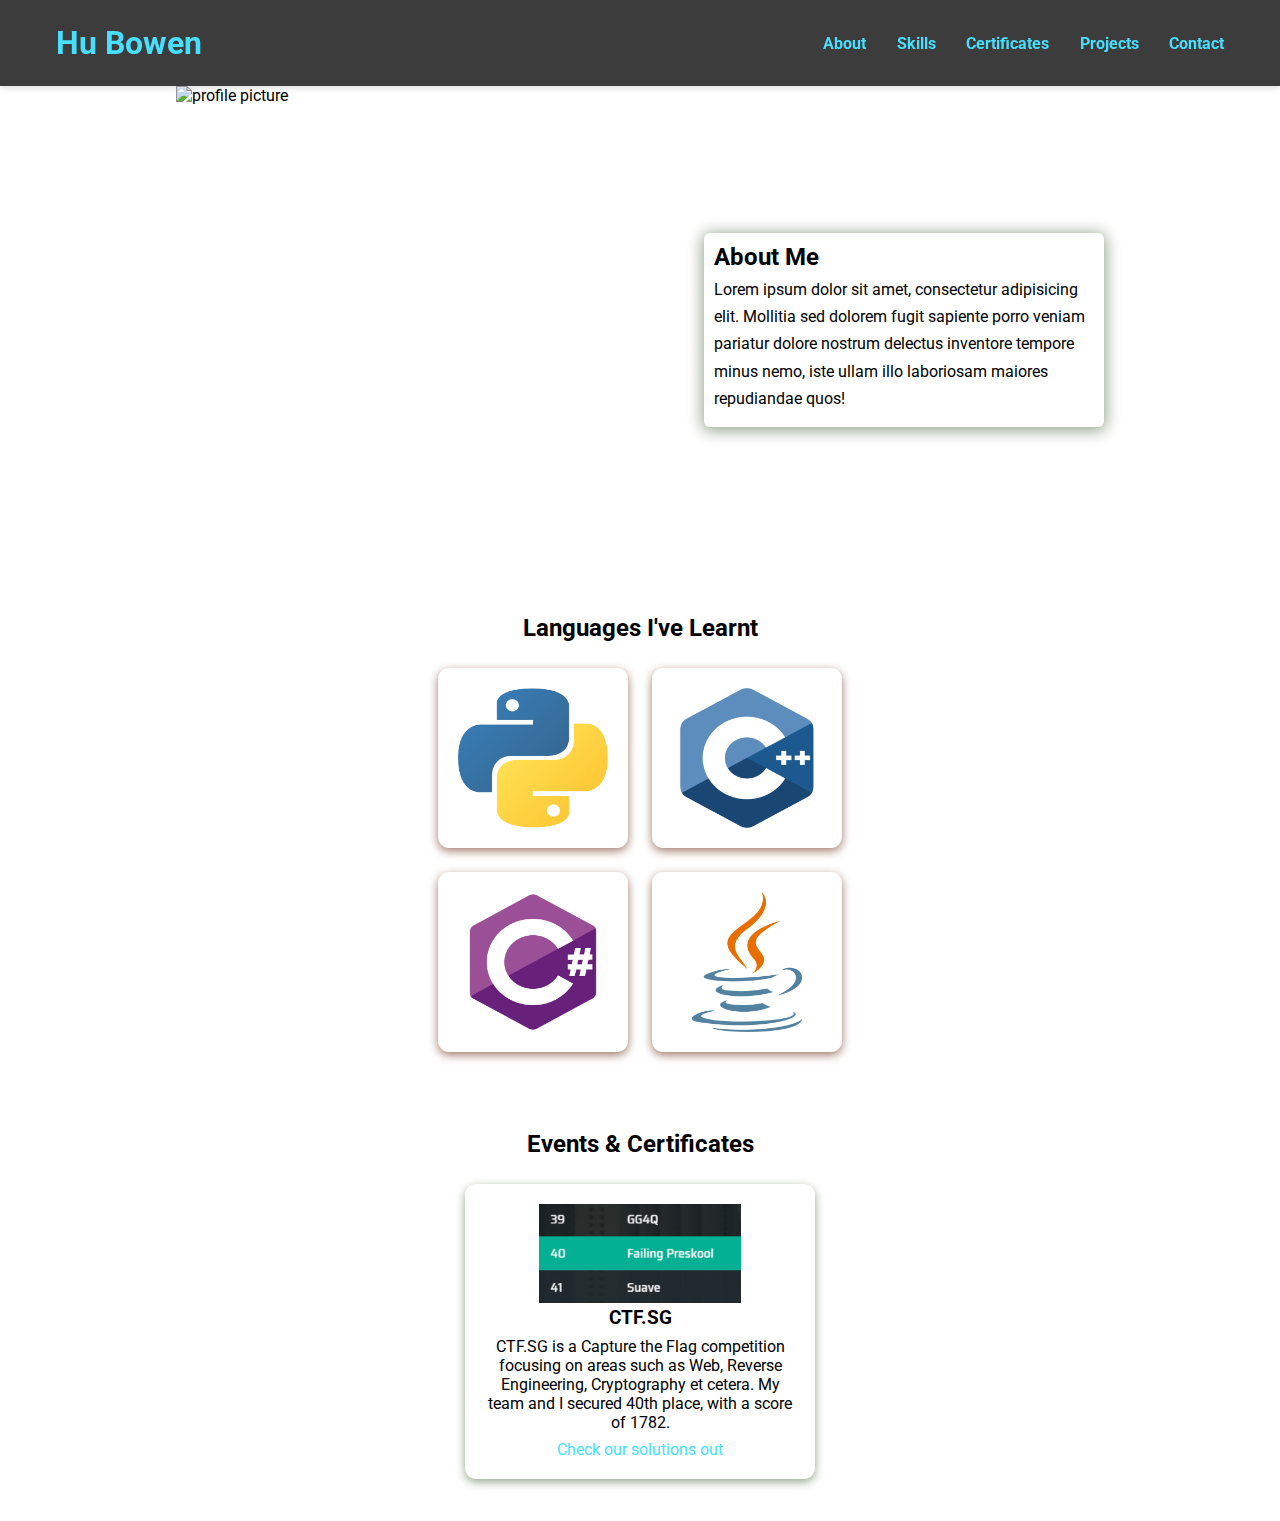
==== index.html @ 63ae92db "添加了证明书" ====
<!DOCTYPE html>
<html lang="en">
<head>
    <meta charset="UTF-8">
    <meta http-equiv="X-UA-Compatible" content="IE=edge" />
    <meta name="viewport" content="width=device-width, initial-scale=1.0" />
    <title>Hu Bowen | Portfolio</title>

    <!-- CSS -->
    <link rel="stylesheet" href="assets/css/styles.css"/>

    <!-- Favicons -->
    <link rel="icon" type="image/png" sizes="32x32" href="assets/icons/favicon-32x32.png">

    <!-- CSS CDN -->
    <link rel="stylesheet" href="https://cdnjs.cloudflare.com/ajax/libs/animate.css/4.1.1/animate.min.css">
</head>
<body>
    <!-- Nav Bar -->
    <nav>
        <h1>Hu Bowen</h1>
        <ul class="navigation">
            <li><a href="#about" class="nav_link">About</a></li>
            <li><a href="#skills" class="nav_link">Skills</a></li>
            <li><a href="#certs" class="nav_link">Certificates</a></li>
            <li><a href="#projects" class="nav_link">Projects</a></li>
            <li><a href="#contact" class="nav_link">Contact</a></li>
        </ul>

        <button class="burger-menu" id="burger-menu">
            <ion-icon class="bars" name="menu-outline"></ion-icon>
        </button>
    </nav>

    <!-- About Me Section -->
    <section class="hero" id="about">
        <img src="assets/images/profile_pic.jpg" alt="profile picture" loading="lazy" class="profile-img">

        <div class="bio animate__animated animate__shakeX">
            <h2 class="bio-title">About Me</h2>
            <p class="bio-text">
                Lorem ipsum dolor sit amet, consectetur adipisicing elit. Mollitia sed
                dolorem fugit sapiente porro veniam pariatur dolore nostrum delectus
                inventore tempore minus nemo, iste ullam illo laboriosam maiores
                repudiandae quos!
            </p>
        </div>
    </section>

    <!-- Languages -->
    <section class="skills" id="skills">
        <h2 class="skill-header">Languages I've Learnt</h2>

        <div class="skills-wrapper">
            <div class="first-set animate__animated animate__pulse">
                <img src="assets/images/python.png" alt="python3" loading="lazy" class="icon icon-card">
                <img src="assets/images/cpp.png" alt="cpp" loading="lazy" class="icon icon-card">
            </div>

            <div class="first-set animate__animated animate__pulse">
                <img src="assets/images/csharp.png" alt="python3" loading="lazy" class="icon icon-card">
                <img src="assets/images/java.png" alt="cpp" loading="lazy" class="icon icon-card">
            </div>
        </div>
    </section>

    <!-- Certificates -->
    <section class="certificates" id="certs">
        <h2 class="certs-header">Events & Certificates</h2>

        <div class="certs-container">
            <div class="cert-container cert-card">
                <img src="assets/images/certs/CTFSG.png" alt="CTFSG" loading="lazy" class="certs-pic"/>
                <h3 class="cert-title">CTF.SG</h3>
                <p class="cert-details">CTF.SG is a Capture the Flag competition focusing on areas such as Web, Reverse Engineering, Cryptography et cetera. My team and I secured 40th place, with a score of 1782.</p>
                <a href="https://gist.github.com/wHo69/78b3a89e1e554e4aa8acd1f747c361bf" class="project-link">Check our solutions out</a>
            </div>
        </div>
    </section>

        <!-- Projects -->


    <!-- Script Src -->
    <script src="assets/js/app.js"></script>

    <!-- Ion icons scripts -->
    <script type="module" src="https://unpkg.com/ionicons@5.5.2/dist/ionicons/ionicons.esm.js"></script>
    <script nomodule src="https://unpkg.com/ionicons@5.5.2/dist/ionicons/ionicons.js"></script>
</body>
</html>
---- assets/css/styles.css ----
@import url("https://fonts.googleapis.com/css2?family=Roboto:ital,wght@0,400;0,900;1,700&display=swap");

/* Variables */
:root {
    --font-family: "Roboto", sans-serf;
    --normal-font: 400;
    --bold-font: 700;
    --bolder-font: 900;
    --bg-color: #3d3c3c;
    --primary-color: #48dfff;
    --secondary-color: #ff793c;
    --primary-shadow: #95a68e;
    --secondary-shadow: #a17a69;
    --bottom-margin: 0.5rem;
    --bottom-margin-2: 1rem;
    --line-height: 1.7rem;
    --transition: 0.3s;
}

html {
    scroll-behavior: smooth;
}

/* CSS Resets */
* {
    margin: 0;
    padding: 0;
    box-sizing: border-box;
}

ul {
    list-style-type: none;
}

a {
    text-decoration: none;
    color: var(--primary-color);
}

a:hover {
    color: var(--secondary-color);
}

body {
    font-family: var(--font-family);
}

/* Nav Bar Styling */
nav {
    position: sticky;
    top: 0;
    left: 0;
    z-index: 1;
    display: flex;
    align-items: center;
    justify-content: space-between;
    padding: 1.5rem 3.5rem;
    background-color: var(--bg-color);
    box-shadow: 0 3px 5px rgba(0, 0, 0, 0.1);
}

nav h1 {
    color: var(--primary-color);
}

nav a {
    color: var(--primary-color);
    transition: var(--transition);
}
nav a:hover {
    color: var(--secondary-color);
    border-bottom: 2px solid var(--secondary-color);
}

nav ul {
    display: flex;
    gap: 1.9rem;
}

nav ul li {
    font-weight: var(--bold-font);
}

/* Hide Burger */
.burger-menu {
    color: var(--primary-color);
    font-size: 2rem;
    border: 0;
    background-color: transparent;
    cursor: pointer;
    display: none;
}

/* About Me Styling */
.hero {
    display: flex;
    align-items: center;
    justify-content: center;
    gap: 2.5rem;
    max-width: 68.75rem;
    margin: auto;
}

.hero img {
    height: 30.5rem;
    width: 30.5rem;
}

.bio {
    width: 25rem;
    padding: 0.625rem;
    border-radius: 6px;
    box-shadow: 0px 2px 15px 2px var(--primary-shadow);
}

.bio h1 {
    margin-bottom: var(--bottom-margin);
}

.bio p {
    line-height: var(--line-height);
    padding: 0.3rem 0;
}

/* Skills Styling */
.skills {
    max-width: 68.75rem;
    text-align: center;
    margin: 2.5rem auto auto;
}

.skill-header {
    margin-bottom: 1rem;
}

.skills-wrapper img {
    padding: 1.25rem;
}

.icon {
    width: 11.875rem;
    height: 11.25rem;
}

.icon-card {
    background-color: #fff;
    border-radius: 11px;
    box-shadow: 0 3px 10px var(--secondary-shadow);
    padding: 20px;
    margin: 10px;
}

/* Certs Styling */
.certificates {
    padding: 32px 0;
    margin-top: 2rem;
}

.certs-pic {
    width: 65%;
    height: 60%;
}

.certs-container {
    display: flex;
    align-items: center;
    justify-content: center;
}

.certs-header {
    text-align: center;
    margin-bottom: 1rem;
}

.cert-container {
    text-align: center;
    width: 21.875rem;
    padding: 1rem;
}

.cert-title {
    margin-bottom: var(--bottom-margin);
}

.cert-details {
    margin-bottom: var(--bottom-margin);
}

.cert-card {
    background-color: #fff;
    border-radius: 11px;
    box-shadow: 0 3px 10px var(--primary-shadow);
    padding: 20px;
    margin: 10px;
}
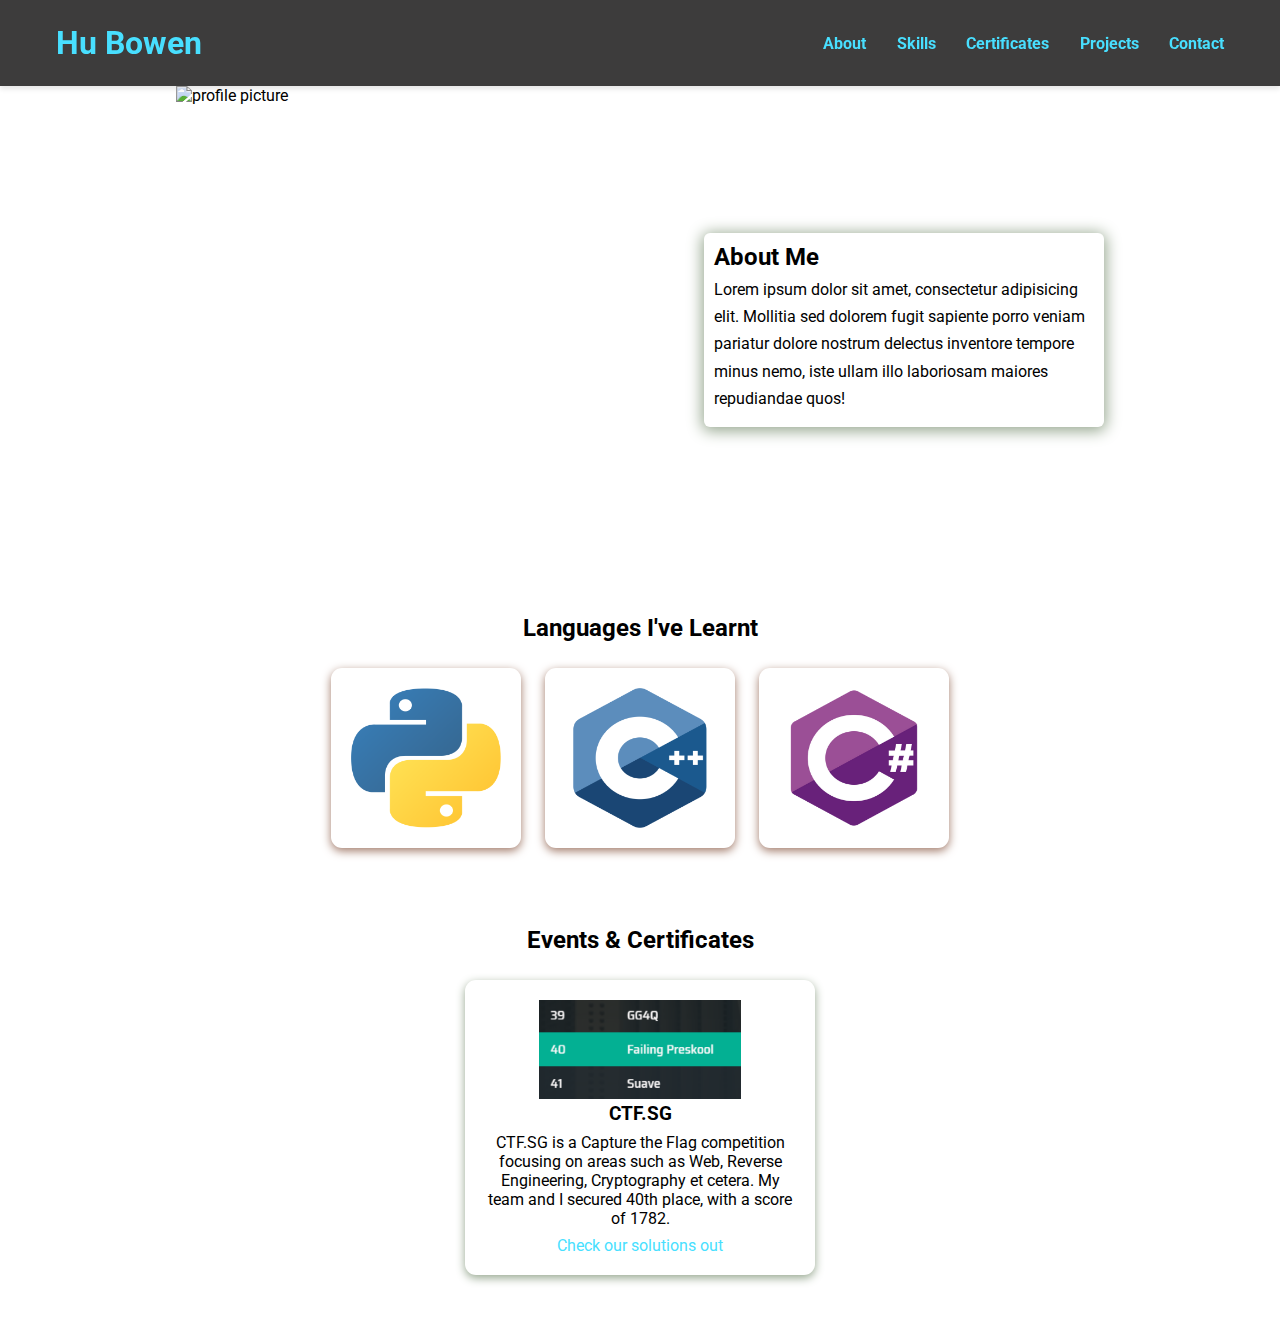
==== commit 84137fed: "Update skills" ====
--- a/index.html
+++ b/index.html
@@ -55,11 +55,7 @@
             <div class="first-set animate__animated animate__pulse">
                 <img src="assets/images/python.png" alt="python3" loading="lazy" class="icon icon-card">
                 <img src="assets/images/cpp.png" alt="cpp" loading="lazy" class="icon icon-card">
-            </div>
-
-            <div class="first-set animate__animated animate__pulse">
-                <img src="assets/images/csharp.png" alt="python3" loading="lazy" class="icon icon-card">
-                <img src="assets/images/java.png" alt="cpp" loading="lazy" class="icon icon-card">
+                <img src="assets/images/csharp.png" alt="csharp" loading="lazy" class="icon icon-card">
             </div>
         </div>
     </section>
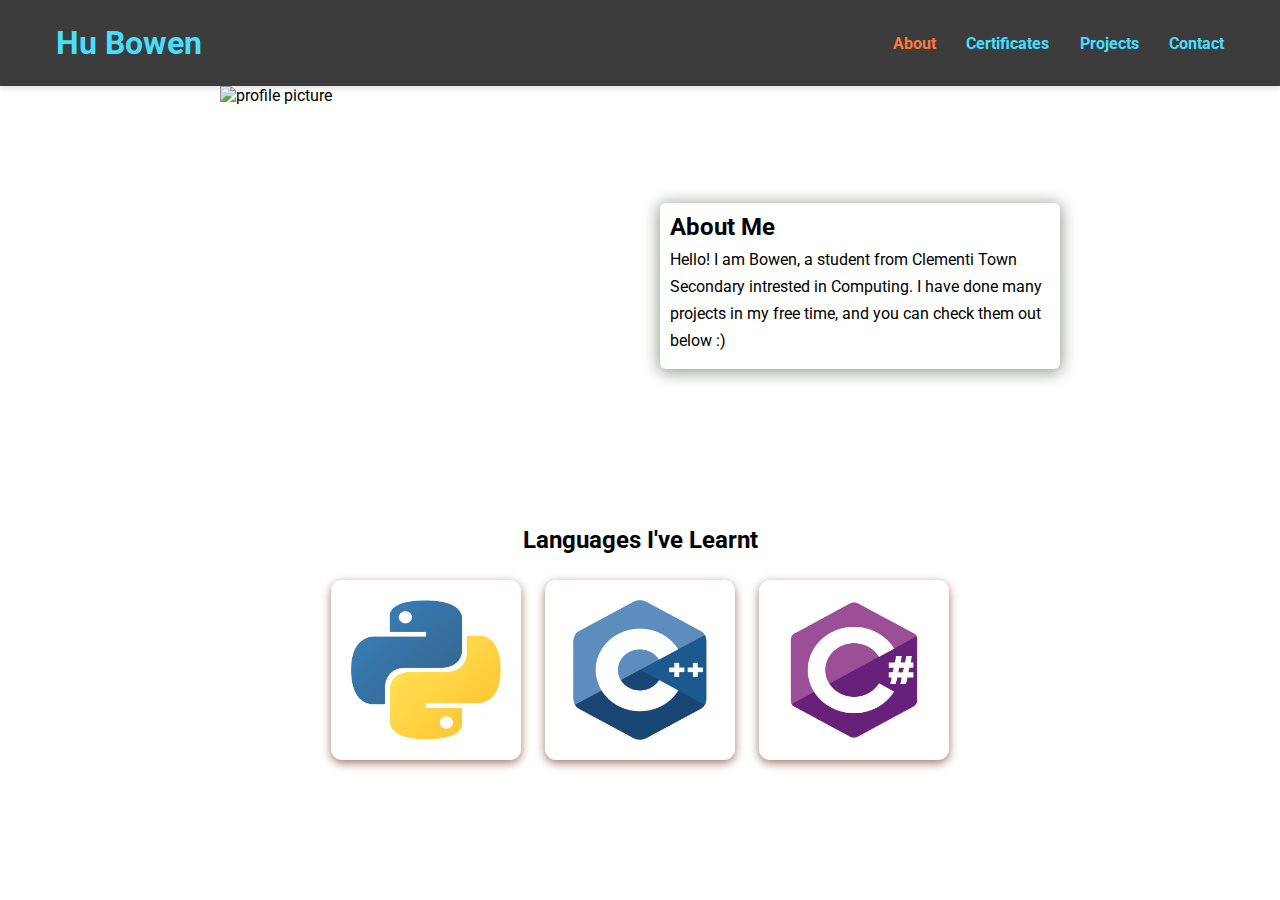
==== commit 3420faf8: "Initial commit" ====
--- a/index.html
+++ b/index.html
@@ -20,15 +20,14 @@
     <nav>
         <h1>Hu Bowen</h1>
         <ul class="navigation">
-            <li><a href="#about" class="nav_link">About</a></li>
-            <li><a href="#skills" class="nav_link">Skills</a></li>
-            <li><a href="#certs" class="nav_link">Certificates</a></li>
-            <li><a href="#projects" class="nav_link">Projects</a></li>
-            <li><a href="#contact" class="nav_link">Contact</a></li>
+            <li><a href="/" class="nav_link active">About</a></li>
+            <li><a href="/certs.html" class="nav_link">Certificates</a></li>
+            <li><a href="/projects.html" class="nav_link">Projects</a></li>
+            <li><a href="/contact.html" class="nav_link">Contact</a></li>
         </ul>
 
         <button class="burger-menu" id="burger-menu">
-            <ion-icon class="bars" name="menu-outline"></ion-icon>
+           <ion-icon class="bars" name="menu-outline"></ion-icon>
         </button>
     </nav>
 
@@ -39,10 +38,8 @@
         <div class="bio animate__animated animate__shakeX">
             <h2 class="bio-title">About Me</h2>
             <p class="bio-text">
-                Lorem ipsum dolor sit amet, consectetur adipisicing elit. Mollitia sed
-                dolorem fugit sapiente porro veniam pariatur dolore nostrum delectus
-                inventore tempore minus nemo, iste ullam illo laboriosam maiores
-                repudiandae quos!
+                Hello! I am Bowen, a student from Clementi Town Secondary intrested in Computing.
+                I have done many projects in my free time, and you can check them out below :)
             </p>
         </div>
     </section>
@@ -60,23 +57,6 @@
         </div>
     </section>
 
-    <!-- Certificates -->
-    <section class="certificates" id="certs">
-        <h2 class="certs-header">Events & Certificates</h2>
-
-        <div class="certs-container">
-            <div class="cert-container cert-card">
-                <img src="assets/images/certs/CTFSG.png" alt="CTFSG" loading="lazy" class="certs-pic"/>
-                <h3 class="cert-title">CTF.SG</h3>
-                <p class="cert-details">CTF.SG is a Capture the Flag competition focusing on areas such as Web, Reverse Engineering, Cryptography et cetera. My team and I secured 40th place, with a score of 1782.</p>
-                <a href="https://gist.github.com/wHo69/78b3a89e1e554e4aa8acd1f747c361bf" class="project-link">Check our solutions out</a>
-            </div>
-        </div>
-    </section>
-
-        <!-- Projects -->
-
-
     <!-- Script Src -->
     <script src="assets/js/app.js"></script>
 
@@ -84,4 +64,4 @@
     <script type="module" src="https://unpkg.com/ionicons@5.5.2/dist/ionicons/ionicons.esm.js"></script>
     <script nomodule src="https://unpkg.com/ionicons@5.5.2/dist/ionicons/ionicons.js"></script>
 </body>
-</html>+</html>
--- a/assets/css/styles.css
+++ b/assets/css/styles.css
@@ -59,6 +59,10 @@
     box-shadow: 0 3px 5px rgba(0, 0, 0, 0.1);
 }
 
+.active {
+    color: var(--secondary-color);
+}
+
 nav h1 {
     color: var(--primary-color);
 }
@@ -102,8 +106,8 @@
 }
 
 .hero img {
-    height: 30.5rem;
-    width: 30.5rem;
+    height: 25rem;
+    width: 25rem;
 }
 
 .bio {
@@ -192,4 +196,76 @@
     box-shadow: 0 3px 10px var(--primary-shadow);
     padding: 20px;
     margin: 10px;
+}
+
+/* Small device Styling */
+@media screen and (max-width: 720px) {
+    /* Nav Bar */
+    nav {
+        paddding: 1.5rem 1rem;
+    }
+    nav ul {
+        position: fixed;
+        background-color: var(--bg-color);
+        flex-direction: column;
+        top: 86px;
+        left: 50%;
+        width: 50%;
+        text-align: center;
+        transform: translateX(120%);
+        transition: transform 0.5s ease-in;
+    }
+    nav ul li {
+        margin: 8px;
+    }
+    .burger-menu {
+        display: block;
+    }
+    nav ul.show {
+        transform: translateX(0);
+    }
+
+    /* About Me */
+    .hero {
+        margin-top: -1rem;
+        flex-direction: column;
+        gap: 0;
+    }
+    .hero img {
+        height: 20rem;
+        width: 20rem;
+    }
+    .bio {
+        width: 20.5rem;
+    }
+
+    /* Skill Section */
+    .icon {
+        width: 5.875rem;
+        height: 5.875rem;
+    }
+
+    /* Certs Section */
+    .certs-container {
+        flex-direction: column;
+    }
+    .cert-container {
+        width: 20.875rem;
+    }
+}
+
+/* For ultra small displays */
+@media screen and (max-width: 420px) {
+    .hero img {
+        height: 15rem;
+        width: 15rem;
+    }
+    
+    .bio {
+        width: 18.3rem;
+    }
+
+    .cert-container {
+        width: 17.875rem;
+    }
 }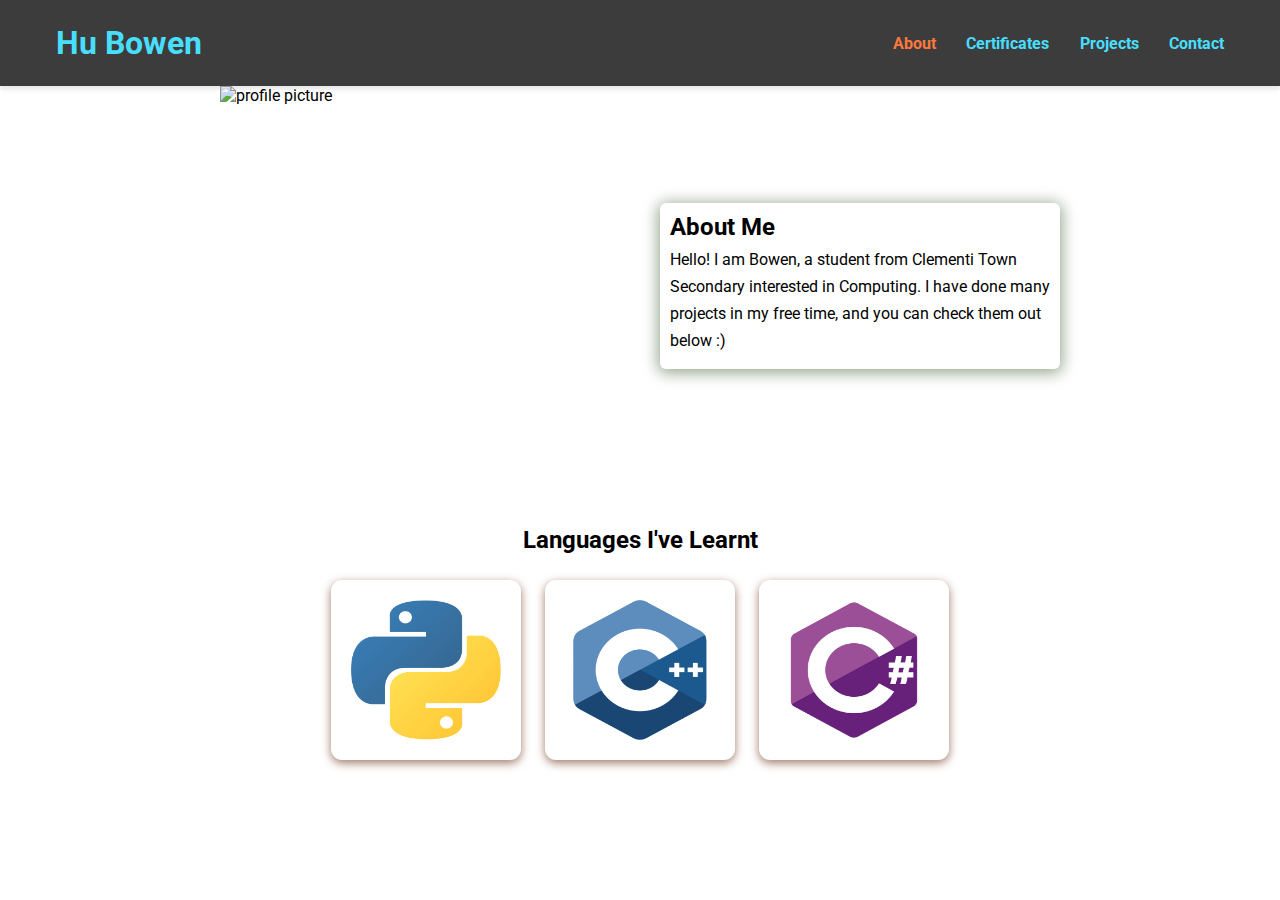
==== commit d1667156: "Fixed webpage transitions." ====
--- a/index.html
+++ b/index.html
@@ -20,10 +20,10 @@
     <nav>
         <h1>Hu Bowen</h1>
         <ul class="navigation">
-            <li><a href="/" class="nav_link active">About</a></li>
-            <li><a href="/certs.html" class="nav_link">Certificates</a></li>
-            <li><a href="/projects.html" class="nav_link">Projects</a></li>
-            <li><a href="/contact.html" class="nav_link">Contact</a></li>
+            <li><a href="./index.html" class="nav_link active">About</a></li>
+            <li><a href="./certs.html" class="nav_link">Certificates</a></li>
+            <li><a href="./projects.html" class="nav_link">Projects</a></li>
+            <li><a href="./contact.html" class="nav_link">Contact</a></li>
         </ul>
 
         <button class="burger-menu" id="burger-menu">
@@ -31,37 +31,42 @@
         </button>
     </nav>
 
-    <!-- About Me Section -->
-    <section class="hero" id="about">
-        <img src="assets/images/profile_pic.jpg" alt="profile picture" loading="lazy" class="profile-img">
+    <!-- Transition -->
+    <main id="swup" class="transition-fade">
+        <!-- About Me Section -->
+        <section class="hero" id="about">
+            <img src="assets/images/profile_pic.jpg" alt="profile picture" loading="lazy" class="profile-img">
 
-        <div class="bio animate__animated animate__shakeX">
-            <h2 class="bio-title">About Me</h2>
-            <p class="bio-text">
-                Hello! I am Bowen, a student from Clementi Town Secondary intrested in Computing.
-                I have done many projects in my free time, and you can check them out below :)
-            </p>
-        </div>
-    </section>
+            <div class="bio animate__animated animate__shakeX">
+                <h2 class="bio-title">About Me</h2>
+                <p class="bio-text">
+                    Hello! I am Bowen, a student from Clementi Town Secondary interested in Computing.
+                    I have done many projects in my free time, and you can check them out below :)
+                </p>
+            </div>
+        </section>
 
-    <!-- Languages -->
-    <section class="skills" id="skills">
-        <h2 class="skill-header">Languages I've Learnt</h2>
+        <!-- Languages -->
+        <section class="skills" id="skills">
+            <h2 class="skill-header">Languages I've Learnt</h2>
 
-        <div class="skills-wrapper">
-            <div class="first-set animate__animated animate__pulse">
-                <img src="assets/images/python.png" alt="python3" loading="lazy" class="icon icon-card">
-                <img src="assets/images/cpp.png" alt="cpp" loading="lazy" class="icon icon-card">
-                <img src="assets/images/csharp.png" alt="csharp" loading="lazy" class="icon icon-card">
+            <div class="skills-wrapper">
+                <div class="first-set animate__animated animate__pulse">
+                    <img src="assets/images/python.png" alt="python3" loading="lazy" class="icon icon-card">
+                    <img src="assets/images/cpp.png" alt="cpp" loading="lazy" class="icon icon-card">
+                    <img src="assets/images/csharp.png" alt="csharp" loading="lazy" class="icon icon-card">
+                </div>
             </div>
-        </div>
-    </section>
+        </section>
+    </main>
 
-    <!-- Script Src -->
+    <!-- Script Source -->
+    <script src="https://unpkg.com/swup@latest/dist/swup.min.js"></script>
     <script src="assets/js/app.js"></script>
 
     <!-- Ion icons scripts -->
     <script type="module" src="https://unpkg.com/ionicons@5.5.2/dist/ionicons/ionicons.esm.js"></script>
     <script nomodule src="https://unpkg.com/ionicons@5.5.2/dist/ionicons/ionicons.js"></script>
+
 </body>
 </html>
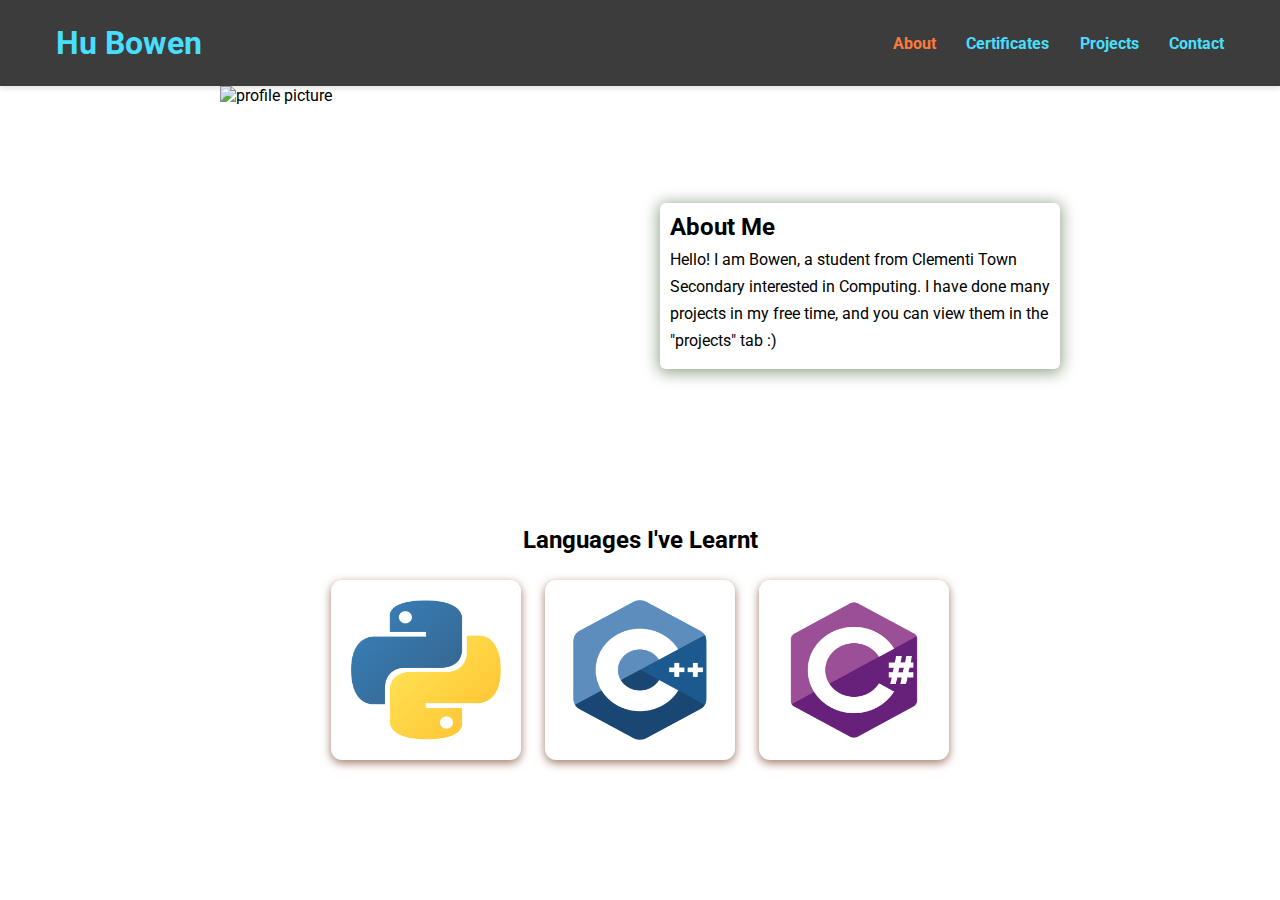
==== commit df560019: "Fixed spelling" ====
--- a/index.html
+++ b/index.html
@@ -41,7 +41,7 @@
                 <h2 class="bio-title">About Me</h2>
                 <p class="bio-text">
                     Hello! I am Bowen, a student from Clementi Town Secondary interested in Computing.
-                    I have done many projects in my free time, and you can check them out below :)
+                    I have done many projects in my free time, and you can view them in the "projects" tab :)
                 </p>
             </div>
         </section>
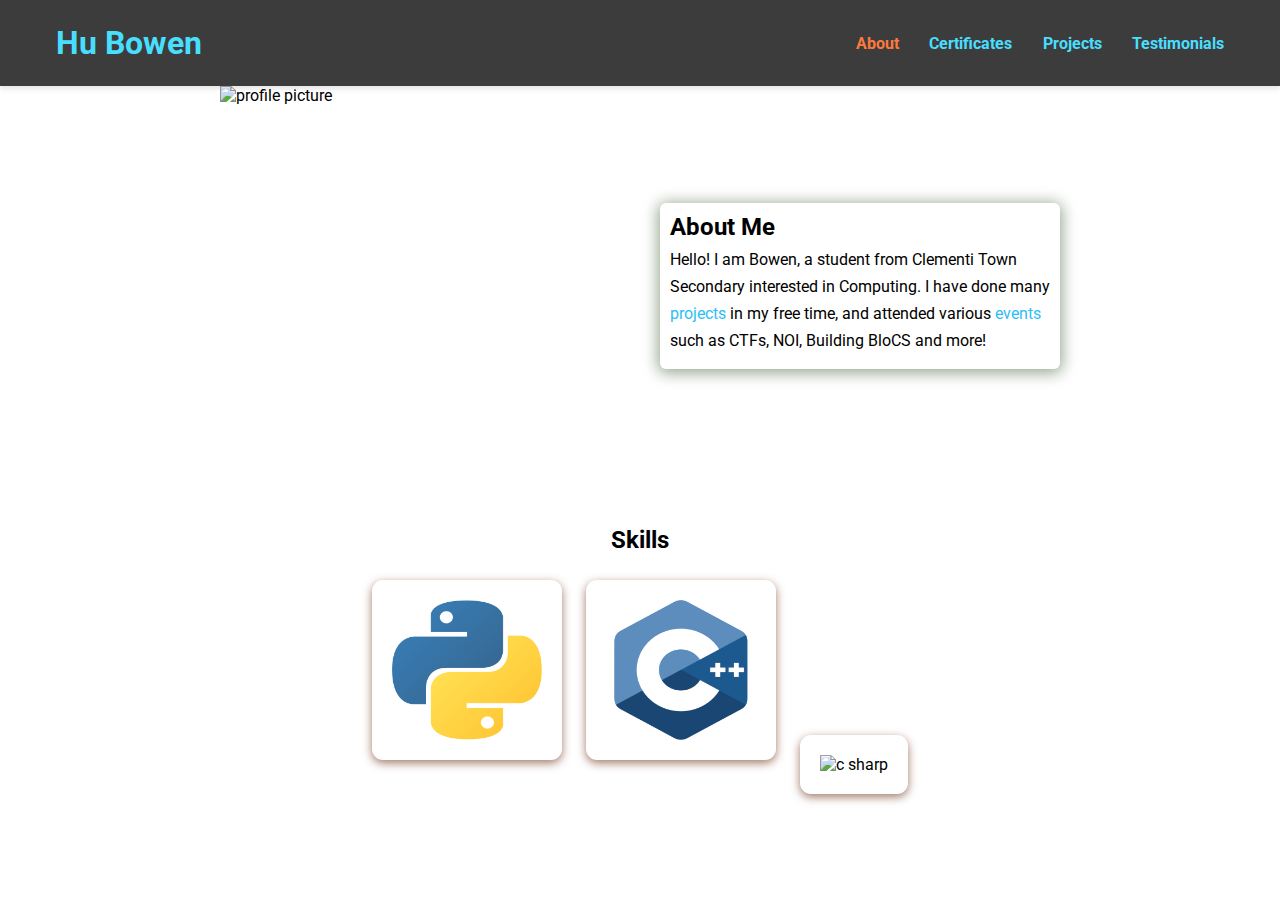
==== commit b23de8f0: "Update swup.js link" ====
--- a/index.html
+++ b/index.html
@@ -9,11 +9,16 @@
     <!-- CSS -->
     <link rel="stylesheet" href="assets/css/styles.css"/>
 
+    <!-- Scripts -->
+    <script type="text/javascript" src="https://ajax.googleapis.com/ajax/libs/jquery/2.1.1/jquery.min.js"></script>
+
+
     <!-- Favicons -->
     <link rel="icon" type="image/png" sizes="32x32" href="assets/icons/favicon-32x32.png">
 
     <!-- CSS CDN -->
     <link rel="stylesheet" href="https://cdnjs.cloudflare.com/ajax/libs/animate.css/4.1.1/animate.min.css">
+    <link rel="stylesheet" href="https://cdnjs.cloudflare.com/ajax/libs/font-awesome/4.7.0/css/font-awesome.min.css">
 </head>
 <body>
     <!-- Nav Bar -->
@@ -23,7 +28,7 @@
             <li><a href="./index.html" class="nav_link active">About</a></li>
             <li><a href="./certs.html" class="nav_link">Certificates</a></li>
             <li><a href="./projects.html" class="nav_link">Projects</a></li>
-            <li><a href="./contact.html" class="nav_link">Contact</a></li>
+            <li><a href="./testimonials.html" class="nav_link">Testimonials</a></li>
         </ul>
 
         <button class="burger-menu" id="burger-menu">
@@ -41,27 +46,28 @@
                 <h2 class="bio-title">About Me</h2>
                 <p class="bio-text">
                     Hello! I am Bowen, a student from Clementi Town Secondary interested in Computing.
-                    I have done many projects in my free time, and you can view them in the "projects" tab :)
+                    I have done many <a href="./projects.html">projects</a> in my free time, and attended various 
+                    <a href="./certs.html">events</a> such as CTFs, NOI, Building BloCS and more!
                 </p>
             </div>
         </section>
 
         <!-- Languages -->
         <section class="skills" id="skills">
-            <h2 class="skill-header">Languages I've Learnt</h2>
+            <h2 class="skill-header">Skills</h2>
 
             <div class="skills-wrapper">
                 <div class="first-set animate__animated animate__pulse">
                     <img src="assets/images/python.png" alt="python3" loading="lazy" class="icon icon-card">
                     <img src="assets/images/cpp.png" alt="cpp" loading="lazy" class="icon icon-card">
-                    <img src="assets/images/csharp.png" alt="csharp" loading="lazy" class="icon icon-card">
+                    <img src="assets/images/csharp.svg" alt="c sharp" loading="lazy" class="icon icon-card">
                 </div>
             </div>
         </section>
     </main>
 
     <!-- Script Source -->
-    <script src="https://unpkg.com/swup@latest/dist/swup.min.js"></script>
+    <script src="https://unpkg.com/swup@3"></script>
     <script src="assets/js/app.js"></script>
 
     <!-- Ion icons scripts -->
--- a/assets/css/styles.css
+++ b/assets/css/styles.css
@@ -11,6 +11,7 @@
     --secondary-color: #ff793c;
     --primary-shadow: #95a68e;
     --secondary-shadow: #a17a69;
+    --top-margin: 0.3rem;
     --bottom-margin: 0.5rem;
     --bottom-margin-2: 1rem;
     --line-height: 1.7rem;
@@ -28,13 +29,10 @@
     box-sizing: border-box;
 }
 
-ul {
-    list-style-type: none;
-}
-
 a {
     text-decoration: none;
     color: var(--primary-color);
+    transition: var(--transition);
 }
 
 a:hover {
@@ -43,6 +41,16 @@
 
 body {
     font-family: var(--font-family);
+}
+
+/* Page Transitions */
+.transition-fade {
+    opacity: 1;
+    transition: 0.5s;
+}
+
+html.is-animating .transition-fade {
+    opacity: 0;
 }
 
 /* Nav Bar Styling */
@@ -77,12 +85,59 @@
 }
 
 nav ul {
+    list-style-type: none;
     display: flex;
     gap: 1.9rem;
 }
 
 nav ul li {
     font-weight: var(--bold-font);
+}
+
+/* Animated Button */
+.button {
+    display: inline-block;
+    border-radius: 4px;
+    background-color: #2ebef6;
+    border: none;
+    color: #FFFFFF;
+    text-align: center;
+    font-weight: bold;
+    padding: 10px;
+    width: 250px;
+    transition: all 0.5s;
+    cursor: pointer;
+    margin: 5px;
+}
+  
+.button span {
+    vertical-align: middle;
+    cursor: pointer;
+    display: inline-block;
+    position: relative;
+    transition: 0.5s;
+}
+  
+.button span:after {
+    content: '\00bb';
+    position: absolute;
+    opacity: 0;
+    top: 0;
+    right: -20px;
+    transition: 0.5s;
+}
+
+.button:hover {
+    background-color: #ff793c;
+}
+  
+.button:hover span {
+    padding-right: 25px;
+}
+  
+.button:hover span:after {
+    opacity: 1;
+    right: 0;
 }
 
 /* Hide Burger */
@@ -114,7 +169,7 @@
     width: 25rem;
     padding: 0.625rem;
     border-radius: 6px;
-    box-shadow: 0px 2px 15px 2px var(--primary-shadow);
+    box-shadow: 0 2px 15px 2px var(--primary-shadow);
 }
 
 .bio h1 {
@@ -124,6 +179,15 @@
 .bio p {
     line-height: var(--line-height);
     padding: 0.3rem 0;
+}
+
+.bio a {
+    color: #2ebef6;
+    transition: var(--transition);
+}
+
+.bio a:hover {
+    color: #ff793c;
 }
 
 /* Skills Styling */
@@ -161,8 +225,8 @@
 }
 
 .certs-pic {
-    width: 65%;
-    height: 60%;
+    width: 95%;
+    height: 73.5%;
 }
 
 .certs-container {
@@ -179,14 +243,32 @@
 .cert-container {
     text-align: center;
     width: 21.875rem;
-    padding: 1rem;
+    overflow: hidden;
+    position: relative;
+}
+
+.cert-container p {
+    padding: 0.4rem;
+    text-align: justify;
+}
+
+.cert-container ul {
+    text-align: left;
+    padding-left: 21px;
+    margin-bottom: 15px;
+}
+
+.cert-container a {
+    color: #2ebef6;
+    transition: var(--transition);
+}
+
+.cert-container a:hover {
+    color: #ff793c;
 }
 
 .cert-title {
-    margin-bottom: var(--bottom-margin);
-}
-
-.cert-details {
+    margin-top: var(--top-margin);
     margin-bottom: var(--bottom-margin);
 }
 
@@ -198,12 +280,185 @@
     margin: 10px;
 }
 
+.cert-container .read-more {
+    position: absolute;
+    bottom: 0;
+    left: 0;
+    width: 100%;
+    text-align: center;
+    margin-bottom: 20px;
+    cursor: pointer;
+}
+
+.hidden-more {
+    display: none;
+}
+
+/* Projects */
+.projects {
+    padding: 32px 0;
+    margin-top: 2rem;
+}
+
+.projects-header {
+    text-align: center;
+    margin-bottom: 1rem;
+}
+
+.project-container {
+    margin: auto;
+    overflow: auto;
+    width: 70%;
+    display: flex;
+    align-items: center;
+    margin-bottom: 50px;
+    margin-top: 50px;
+}
+
+.project-card {
+    background-color: #fff;
+    border-radius: 11px;
+    box-shadow: 0 3px 10px var(--primary-shadow);
+    padding: 20px;
+    margin: 10px;
+    width: 100%;
+}
+
+.project-thumbnail {
+    width: 100%;
+    display: inline-block;
+    align-items: center;
+    text-align: center;
+    margin-right: -85px;
+    margin-left: -85px;
+}
+
+.project-thumbnail img {
+    width: 60%;
+    height: auto;
+    border-radius: 10px;
+}
+
+.project-content ul {
+    padding-left: 20px;
+}
+
+.project-title {
+    font-weight: bold;
+    text-align: center;
+}
+
+.project-container a {
+    color: #2ebef6;
+    transition: var(--transition);
+}
+
+.project-container a:hover {
+    color: #ff793c;
+}
+
+/* Testimonials */
+.testimonials {
+    padding: 32px 0;
+    margin-top: 2rem;
+}
+
+.testimonials-header {
+    text-align: center;
+    margin-bottom: 1rem;
+}
+
+.testimonial-container {
+    display: flex;
+    align-items: center;
+    justify-content: center;
+}
+
+.testimonial-card{
+    min-height: 400px;
+    width: 350px;
+    background-color: white;
+    border-radius: 10px;
+    box-shadow: 0 8px 30px rgba(0,0,0,.3);
+    display: flex;
+    flex-flow: column;
+    justify-content: space-between;
+}
+
+.text{
+    padding: 2.2em;
+    line-height: 1.7em;
+    position: relative;
+}
+
+.text a {
+    color: #2ebef6;
+    transition: var(--transition);
+}
+
+.text a:hover {
+    color: #ff793c;
+}
+
+.image{
+    background-color:tomato;
+    height: 120px;
+    width: 120px;
+    border-radius: 50%;
+    border: 5px solid rgb(0, 0, 0);
+    background:no-repeat center/cover url(/assets/images/Mr_Chia.jpg);
+    position: absolute;
+    top: -50%;
+    left: 50%;
+    transform: translateX(-50%);
+    display:flex;
+    justify-content:center;
+}
+  
+.footer{
+    background: linear-gradient(90deg, #000428 0%, #004e92 100%);
+    height: 140px;
+    border-radius: 0 0 10px 10px;
+    position:relative;
+}
+  
+.quote{
+    font-size: 400%;
+    float: right;
+    opacity: .1;
+    transform: rotate(10deg) translate(-10px, -40px);
+    color:#4D3FA3;
+}
+  
+.person{
+    color:white;
+    position: absolute;
+    top: 50%;
+    left: 50%;
+    transform: translate(-50%, -100%);
+    font-size:1.5rem;
+    font-weight: 600;
+    width: 100%;
+    text-align: center;
+    margin-top: 20px;
+}
+
+.position{
+    color:white;
+    position: absolute;
+    top: 70%;
+    left: 50%;
+    transform: translate(-50%, -100%);
+    font-size:0.9rem;
+    font-weight: 500;
+    width: 100%;
+    text-align: center;
+    margin-top: 13px;
+}
+
 /* Small device Styling */
 @media screen and (max-width: 720px) {
     /* Nav Bar */
-    nav {
-        paddding: 1.5rem 1rem;
-    }
     nav ul {
         position: fixed;
         background-color: var(--bg-color);
@@ -252,6 +507,30 @@
     .cert-container {
         width: 20.875rem;
     }
+
+    /* Projects Section */
+    .project-container {
+        display: block;
+        width: 80%;
+        padding: 10px;
+    }
+    
+    .project-thumbnail {
+        width: 100%;
+        height: 100%;
+        margin-right: 0;
+        margin-left: 0;
+    }
+
+    .project-card {
+        margin: 0;
+        margin-top: 10px;
+    }
+
+    /* Testimonials */
+    .testimonial-container {
+        flex-direction: column;
+    }
 }
 
 /* For ultra small displays */
